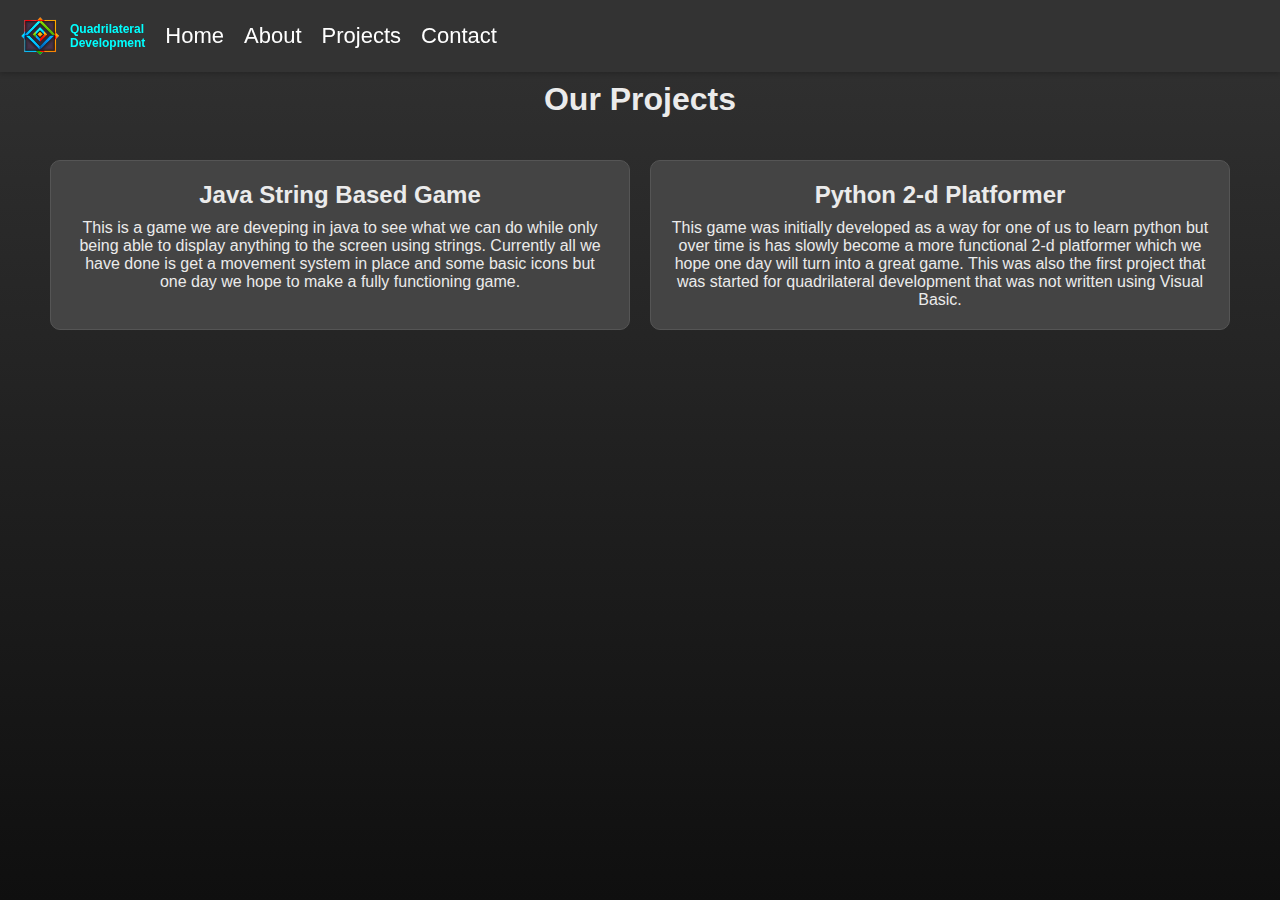
==== projects.html @ 2dae56d1 "Add files via upload" ====
<!DOCTYPE html>
<html lang="en">
<head>
    <meta charset="UTF-8">
    <meta name="viewport" content="width=device-width, initial-scale=1.0">
    <title>Project Gallery</title>
    <link rel="stylesheet" href="style.css">
</head>
<body>
    <div class="navbar">
        <img src="logo (2).png" alt="Quadrilateral Development Logo" height="40" width="40" />
        <h3 id = "company">Quadrilateral <br> Development</h3>
        <div class="textohead">
            <a href="index.html">‎Home</a>
            <a href="About.html">About</a>
            <a href="projects.html">Projects</a>
            <a href="mailto:quadrilateraldevelopment@gmail.com" target="_blank">Contact</a>
        </div>
    </div>

    <div class="content">
        <h1>Our Projects</h1>
        <div class="project-gallery">
            <div class="project-box">
                <h2>Java String Based Game</h2>
                <p>This is a game we are deveping in java to see what we can do while only being able to display anything to the screen using strings. Currently all we have done is get a movement system in place and some basic icons but one day we hope to make a fully functioning game.</p>
            </div>
            <div class="project-box">
                <h2>Python 2-d Platformer</h2>
                <p>This game was initially developed as a way for one of us to learn python but over time is has slowly become a more functional 2-d platformer which we hope one day will turn into a great game. This was also the first project that was started for quadrilateral development that was not written using Visual Basic.</p>
            </div>
        </div>
    </div>
</body>
</html>
---- style.css ----
/* General body styling */
body {
  background: linear-gradient(rgb(50, 50, 50), rgb(15, 15, 15));
  background-repeat: no-repeat;
  background-attachment: fixed;
  margin: 0;
  padding: 0;
  font-family: sans-serif, Arial;
  background-color: #222;
  color: #fff;
}

/* Universal element styling */
* {
  color: rgb(235, 235, 235);
  font-family: sans-serif;
}
#company
{
  color: rgb(0, 255, 255);
  font-size: 12px;
}
/* Image styling */
img {
  float: left;
}

/* About section styling */
#about {
  padding: 5px;
  position: absolute;
  bottom: 843px;
  height: 75px;
  right: 0px;
  border-right: solid 1px rgb(0, 0, 0);
  border-left: solid 1px rgb(0, 0, 0);
}

/* Logo styling */
#logo {
  height: 75px;
  font-weight: bold;
  color: rgb(0, 255, 255);
  background: rgb(70, 70, 70);
  border-bottom: solid 1px rgb(0, 0, 0);
}

/* Text in header */
.textohead {
  display: flex;
  align-items: center;
  margin-left: 20px;
}

/* Navbar styling */
.navbar {
  display: flex;
  align-items: center;
  position: fixed;
  top: 0;
  left: 0;
  right: 0;
  background-color: #333;
  padding: 10px 20px;
  box-shadow: 0 2px 5px rgba(0, 0, 0, 0.2);
  z-index: 1000;
}

.navbar img {
  margin-right: 10px;
}

/* Decrease font size on navbar links */
.navbar a {
  font-size: 22px;
  color: #fff;
  text-decoration: none;
  margin-right: 20px;
}

/* Content styling */
.aboutcontent{
  padding-top: 65px; /* Adjust based on navbar height */
}
.content {
  padding-top: 60px; /* Adjust based on navbar height */
  text-align: center;
}

/* Toggle container styling */
.toggle-container {
  position: fixed;
  top: 20px;
  right: 20px;
}

/* Toggle label styling */
.toggle-label {
  color: #fff;
}

/* Hide the default checkbox */
.toggle-input {
  display: none;
}

/* Toggle slider styling */
.toggle-slider {
  position: relative;
  display: inline-block;
  width: 40px;
  height: 20px;
  background-color: #ccc;
  border-radius: 20px;
}

/* Slider knob styling */
.toggle-slider:before {
  position: absolute;
  content: "";
  height: 16px;
  width: 16px;
  left: 2px;
  bottom: 2px;
  background-color: #fff;
  border-radius: 50%;
  transition: 0.4s;
}

/* Checked state for toggle */
.toggle-input:checked + .toggle-slider {
  background-color: #2196F3;
}

.toggle-input:checked + .toggle-slider:before {
  transform: translateX(20px);
}
/* Project gallery styling */
.project-gallery {
  display: flex;
  flex-wrap: wrap;
  justify-content: center;
  gap: 20px;
  padding: 20px;
}

.project-box {
  background-color: #444;
  border: 1px solid #555;
  border-radius: 10px;
  padding: 20px;
  width: calc(50% - 40px); /* Adjusting width for 2 columns with gap */
  box-sizing: border-box;
}
.aboutproject-box {
  background-color: #444;
  border: 1px solid #555;
  border-radius: 10px;
  padding: 20px;
  width: calc(33.33% - 40px); /* Adjusting width for 3 columns with gap */
  box-sizing: border-box;
}
.project-box h2 {
  font-size: 24px;
  margin: 0 0 10px;
}

.project-box p {
  font-size: 16px;
  margin: 0;
}
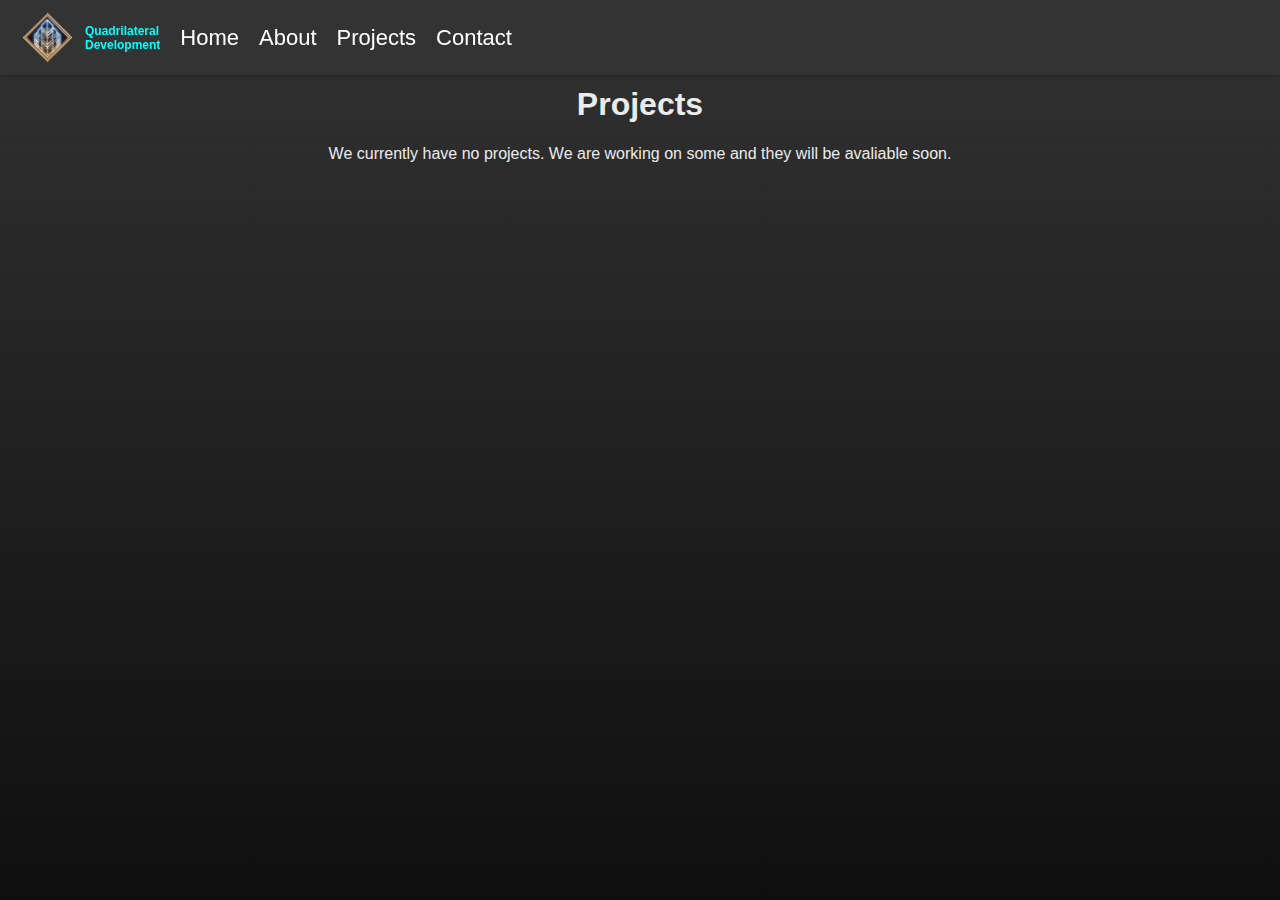
==== commit 2cad3ff2: "Add files via upload" ====
--- a/projects.html
+++ b/projects.html
@@ -3,12 +3,12 @@
 <head>
     <meta charset="UTF-8">
     <meta name="viewport" content="width=device-width, initial-scale=1.0">
-    <title>Project Gallery</title>
+    <title>QD Projects</title>
     <link rel="stylesheet" href="style.css">
 </head>
 <body>
     <div class="navbar">
-        <img src="logo (2).png" alt="Quadrilateral Development Logo" height="40" width="40" />
+        <img src="Designer.png" alt="Quadrilateral Development Logo" height="35" width="35" style="transform: rotatey(0deg) rotate(315deg);" />
         <h3 id = "company">Quadrilateral <br> Development</h3>
         <div class="textohead">
             <a href="index.html">‎Home</a>
@@ -19,17 +19,9 @@
     </div>
 
     <div class="content">
-        <h1>Our Projects</h1>
-        <div class="project-gallery">
-            <div class="project-box">
-                <h2>Java String Based Game</h2>
-                <p>This is a game we are deveping in java to see what we can do while only being able to display anything to the screen using strings. Currently all we have done is get a movement system in place and some basic icons but one day we hope to make a fully functioning game.</p>
-            </div>
-            <div class="project-box">
-                <h2>Python 2-d Platformer</h2>
-                <p>This game was initially developed as a way for one of us to learn python but over time is has slowly become a more functional 2-d platformer which we hope one day will turn into a great game. This was also the first project that was started for quadrilateral development that was not written using Visual Basic.</p>
-            </div>
-        </div>
+        <h1>Projects</h1>
+        <p>We currently have no projects. We are working on some and they will be avaliable soon.</p>
     </div>
 </body>
+<div style="padding-left: 98%;"><p>‎ </p></div>
 </html>
--- a/style.css
+++ b/style.css
@@ -23,6 +23,7 @@
 /* Image styling */
 img {
   float: left;
+  padding: 10px;
 }
 
 /* About section styling */
@@ -83,7 +84,7 @@
   padding-top: 65px; /* Adjust based on navbar height */
 }
 .content {
-  padding-top: 60px; /* Adjust based on navbar height */
+  padding-top: 65px; /* Adjust based on navbar height */
   text-align: center;
 }
 
@@ -143,6 +144,13 @@
   gap: 20px;
   padding: 20px;
 }
+.aboutproject-gallery {
+  display: flex;
+  flex-wrap: wrap;
+  gap: 20px;
+  padding: 20px;
+}
+
 
 .project-box {
   background-color: #444;
@@ -152,13 +160,18 @@
   width: calc(50% - 40px); /* Adjusting width for 2 columns with gap */
   box-sizing: border-box;
 }
-.aboutproject-box {
+.aboutproject-box  {
   background-color: #444;
   border: 1px solid #555;
   border-radius: 10px;
   padding: 20px;
-  width: calc(33.33% - 40px); /* Adjusting width for 3 columns with gap */
+  
+  width: calc(50% - 40px); /* Adjusting width for 3 columns with gap */
   box-sizing: border-box;
+}
+.aboutproject-box  h3{
+position: relative;
+top:auto;
 }
 .project-box h2 {
   font-size: 24px;
@@ -168,4 +181,31 @@
 .project-box p {
   font-size: 16px;
   margin: 0;
-}+}
+/* Media query for mobile devices */
+@media (max-width: 768px) {
+    .project-box {
+        width: calc(50% - 20px); /* 2 columns on tablets */
+    }
+}
+
+@media (max-width: 480px) {
+    .project-box {
+        width: calc(100% - 40px); /* Full width on mobile devices */
+    }
+}
+@media (max-width: 480px) {
+  .aboutproject-box {
+      width: calc(100% - 40px); /* Full width on mobile devices */
+  }
+}
+.navbar a:hover
+{
+  transform: scale(1.1,1.1);
+  color: rgb(255, 255, 255)
+}
+.navbar a:active
+{
+  transform: scale(0.95,0.95);
+}
+
